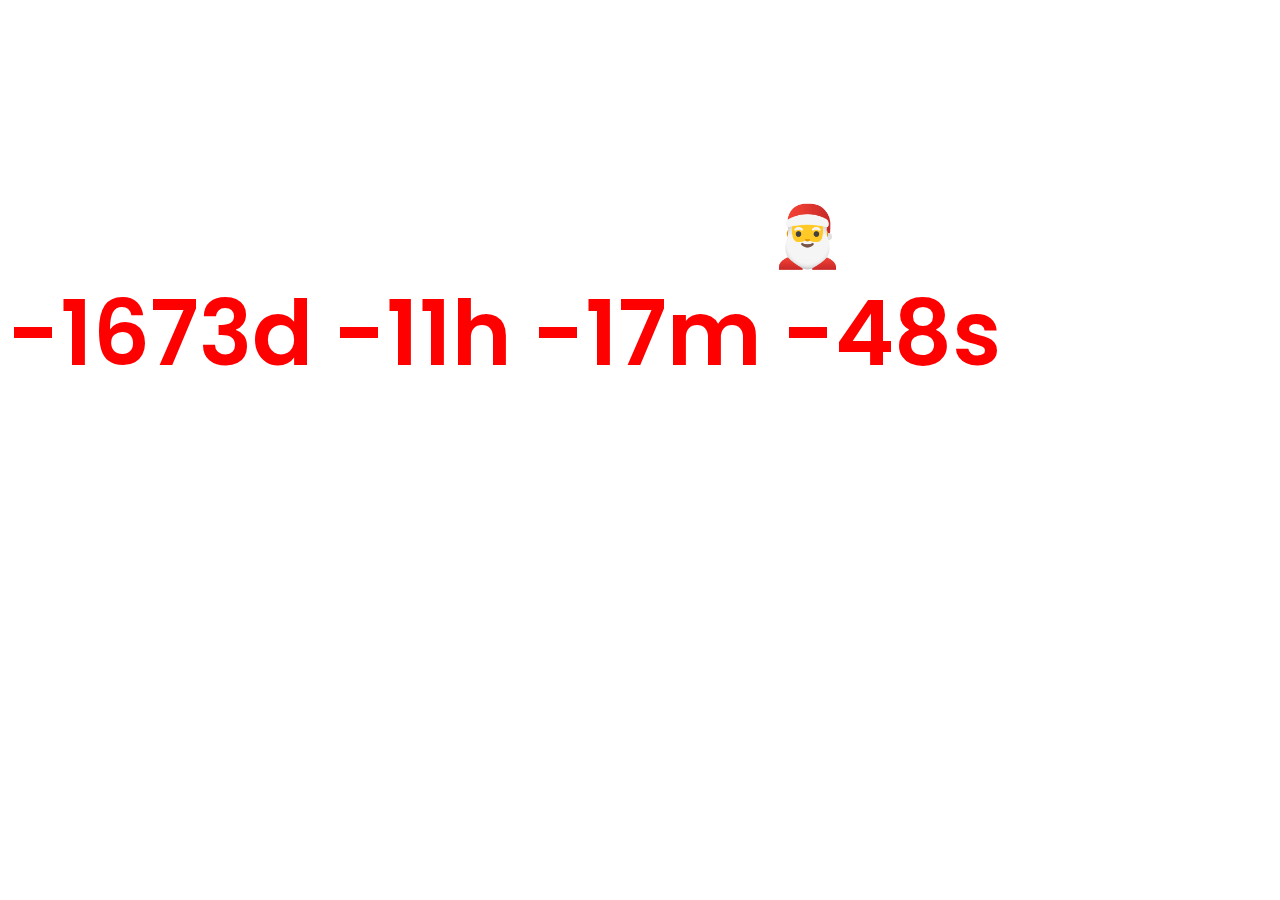
==== offline.html @ 6a1b08ad "Create offline.html" ====
<!DOCTYPE HTML>
<html>

<head>
	<title>Christmas Countdown</title>
	<meta name="viewport" content="width=device-width, initial-scale=1">
	<link rel="shortcut icon" href="resources/Favicon.ico">
  <link rel="preload" href="style.css" as="style">
  <link rel="stylesheet" href="style.css">
  <link rel="preload" href="snowflakes.css" as="style">
  <link rel="stylesheet" href="snowflakes.css">
</head>

<body>
	<script src="script.js">

	</script>
  <div>
	<div class="body">
	</div>
	</div>
	<br><br><br><br><br><br><br>
		<div class="christmas">
		  <h5 class="christmassection">
				CHRISTMAS COUNTDOWN <a href="https://www.youtube.com/watch?v=dQw4w9WgXcQ" style="text-decoration:none">🎅</a>
        <div class="snow">
    <p></p>
    <p></p>
    <p></p>
    <p></p>
    <p></p>
    <p></p>
    <p></p>
    <p></p>
    <p></p>
    <p></p>
    <p></p>
    <p></p>
    <p></p>
    <p></p>
    <p></p>
    <p></p>
    <p></p>
    <p></p>
    <p></p>
    <p></p>
    <p></p>
    <p></p>
    <p></p>
    <p></p>
    <p></p>
    <p></p>
    <p></p>
    <p></p>
    <p></p>
    <p></p>
    <p></p>
    <p></p>
    <p></p>
    <p></p>
    <p></p>
    <p></p>
    <p></p>
    <p></p>
    <p></p>
    <p></p>
    <p></p>
    <p></p>
    <p></p>
    <p></p>
    <p></p>
    <p></p>
    <p></p>
    <p></p>
    <p></p>
    <p></p>
    <p></p>
    <p></p>
    <p></p>
    <p></p>
    <p></p>
    <p></p>
    <p></p>
    <p></p>
    <p></p>
    <p></p>
    <p></p>
    <p></p>
    <p></p>
    <p></p>
    <p></p>
    <p></p>
    <p></p>
    <p></p>
    <p></p>
    <p></p>
    <p></p>
    <p></p>
    <p></p>
    <p></p>
    <p></p>
    <p></p>
    <p></p>
    <p></p>
    <p></p>
    <p></p>
    <p></p>
    <p></p>
    <p></p>
    <p></p>
    <p></p>
    <p></p>
    <p></p>
    <p></p>
    <p></p>
    <p></p>
    <p></p>
    <p></p>
    <p></p>
    <p></p>
    <p></p>
    <p></p>
    <p></p>
    <p></p>
    <p></p>
    <p></p>
</div>
			</h5>
      <h1 id="adays">Data calculating... Please wait</h1>
				<h1 id="ahours"></h1>
				<h1 id="amins"></h1>
				<h1 id="asecs"></h1>
				<h1 id="aend"></h1>
			</div>
		</div>
	</div>
</body>

</html>
---- style.css ----
@import url('https://fonts.googleapis.com/css2?family=Manrope:wght@600&display=swap');

@import url('https://fonts.googleapis.com/css2?family=Bebas+Neue&display=swap');

@import url('https://fonts.googleapis.com/css2?family=Poppins&display=swap');


/* Box styles */
.myBox {
border: none;
padding: 5px;
font-family: 'Manrope', sans-serif;
width: 200px;
height: 200px;
}

/* Scrollbar styles */
::-webkit-scrollbar {
width: 12px;
height: 12px;
}

::-webkit-scrollbar-track {
background: #44ad9600;
border-radius: 10px;
}

::-webkit-scrollbar-thumb {
border-radius: 10px;
background: #ccc;  
}

::-webkit-scrollbar-thumb:hover {
background: #999;  
}

favicon {
font-size: 20px;
}

p.title {
font-size: 50px;
text-align: left;
}

p.section, p.section2 {
font-size: 30px;
text-align: left;
}

div.body {
font-family: 'Manrope';
font-weight: 600;
}

p.title {
font-family: 'Manrope';
font-weight: 600;
}

favicon {
font-size: 20px;
}

h1 {
font-size: 90px;
display: inline;
vertical-align: text-middle;
text-align: center;
font-family: 'Poppins';
font-weight: 600;
}


h5.christmassection {
font-size: 60px;
text-align: left;
vertical-align: text-middle;
font-family: 'Manrope';
font-weight: 600;
}

div.christmas {
line-height: 0px;
}

br {
line-height: 50px;
}

html {
background: url(https://raw.githubusercontent.com/Jeve-Stobs/Christmas/master/resources/2021.PNG); 
background-repeat: no-repeat;
  background-size: 100%;
 overflow-y: hidden; /* Hide vertical scrollbar */
  overflow-x: hidden; /* Hide horizontal scrollbar */
}

@media screen and (max-width: 1100px) {
  div.christmas, h5.christmassection {
  	line-height: 45px;	
  }

h5.christmassection {
		font-size: 50px;
	}
	
}
h5 {
  color: white;
}

h1 {
color: red;
}
---- style.css ----
@import url('https://fonts.googleapis.com/css2?family=Manrope:wght@600&display=swap');

@import url('https://fonts.googleapis.com/css2?family=Bebas+Neue&display=swap');

@import url('https://fonts.googleapis.com/css2?family=Poppins&display=swap');


/* Box styles */
.myBox {
border: none;
padding: 5px;
font-family: 'Manrope', sans-serif;
width: 200px;
height: 200px;
}

/* Scrollbar styles */
::-webkit-scrollbar {
width: 12px;
height: 12px;
}

::-webkit-scrollbar-track {
background: #44ad9600;
border-radius: 10px;
}

::-webkit-scrollbar-thumb {
border-radius: 10px;
background: #ccc;  
}

::-webkit-scrollbar-thumb:hover {
background: #999;  
}

favicon {
font-size: 20px;
}

p.title {
font-size: 50px;
text-align: left;
}

p.section, p.section2 {
font-size: 30px;
text-align: left;
}

div.body {
font-family: 'Manrope';
font-weight: 600;
}

p.title {
font-family: 'Manrope';
font-weight: 600;
}

favicon {
font-size: 20px;
}

h1 {
font-size: 90px;
display: inline;
vertical-align: text-middle;
text-align: center;
font-family: 'Poppins';
font-weight: 600;
}


h5.christmassection {
font-size: 60px;
text-align: left;
vertical-align: text-middle;
font-family: 'Manrope';
font-weight: 600;
}

div.christmas {
line-height: 0px;
}

br {
line-height: 50px;
}

html {
background: url(https://raw.githubusercontent.com/Jeve-Stobs/Christmas/master/resources/2021.PNG); 
background-repeat: no-repeat;
  background-size: 100%;
 overflow-y: hidden; /* Hide vertical scrollbar */
  overflow-x: hidden; /* Hide horizontal scrollbar */
}

@media screen and (max-width: 1100px) {
  div.christmas, h5.christmassection {
  	line-height: 45px;	
  }

h5.christmassection {
		font-size: 50px;
	}
	
}
h5 {
  color: white;
}

h1 {
color: red;
}
---- snowflakes.css ----
.snow {
	position: fixed;
	overflow: hidden;
	height: 100%;
	width: 100%;
	top: 0;
	left: 0;
	right: 0;
	bottom: 0;
	margin: 0;
	padding: 0;
	color: #fff;
	pointer-events: none;
	-webkit-user-select: none;
	-moz-user-select: none;
	-ms-user-select: none;
	user-select: none;
	z-index: 999999
}

.snow p {
	text-shadow: 0 0 5px #08F;
	position: fixed;
	z-index: 999999;
	opacity: .95;
	margin: 0;
	padding: 0;
	pointer-events: none;
	top: -5%;
	-webkit-animation-iteration-count: infinite;
	animation-iteration-count: infinite;
	-webkit-animation-timing-function: ease-in-out, linear, linear;
	animation-timing-function: ease-in-out, linear, linear
}

.snow p:nth-child(3n+1):before {
	content: '❄'
}

.snow p:nth-child(3n+2):before {
	content: '❅'
}

.snow p:nth-child(3n+3):before {
	content: '❆'
}

.snow p:nth-child(4n+1) {
	font-size: 10px
}

.snow p:nth-child(4n+2) {
	font-size: 12px
}

.snow p:nth-child(4n+3) {
	font-size: 14px
}

.snow p:nth-child(4n+4) {
	font-size: 16px
}

@-webkit-keyframes fall {
	0% {
		top: -10%
	}
	100% {
		top: 110%
	}
}

@keyframes fall {
	0% {
		top: -10%
	}
	100% {
		top: 110%
	}
}

@-webkit-keyframes rot {
	0% {
		-webkit-transform: rotate(0deg);
		transform: rotate(0deg)
	}
	100% {
		-webkit-transform: rotate(60deg);
		transform: rotate(60deg)
	}
}

@keyframes rot {
	0% {
		-webkit-transform: rotate(0deg);
		transform: rotate(0deg)
	}
	100% {
		-webkit-transform: rotate(60deg);
		transform: rotate(60deg)
	}
}

@-webkit-keyframes rot_r {
	0% {
		-webkit-transform: rotate(0deg);
		transform: rotate(0deg)
	}
	100% {
		-webkit-transform: rotate(-60deg);
		transform: rotate(-60deg)
	}
}

@keyframes rot_r {
	0% {
		-webkit-transform: rotate(0deg);
		transform: rotate(0deg)
	}
	100% {
		-webkit-transform: rotate(-60deg);
		transform: rotate(-60deg)
	}
}

@-webkit-keyframes left_right1 {
	0% {
		margin-left: 0
	}
	50% {
		margin-left: 25px
	}
	100% {
		margin-left: 0
	}
}

@keyframes left_right1 {
	0% {
		margin-left: 0
	}
	50% {
		margin-left: 25px
	}
	100% {
		margin-left: 0
	}
}

@-webkit-keyframes left_right2 {
	0% {
		margin-left: 0
	}
	50% {
		margin-left: 20px
	}
	100% {
		margin-left: 0
	}
}

@keyframes left_right2 {
	0% {
		margin-left: 0
	}
	50% {
		margin-left: 20px
	}
	100% {
		margin-left: 0
	}
}

@-webkit-keyframes left_right3 {
	0% {
		margin-left: 0
	}
	50% {
		margin-left: 15px
	}
	100% {
		margin-left: 0
	}
}

@keyframes left_right3 {
	0% {
		margin-left: 0
	}
	50% {
		margin-left: 15px
	}
	100% {
		margin-left: 0
	}
}

@-webkit-keyframes left_right4 {
	0% {
		margin-left: 0
	}
	50% {
		margin-left: 10px
	}
	100% {
		margin-left: 0
	}
}

@keyframes left_right4 {
	0% {
		margin-left: 0
	}
	50% {
		margin-left: 10px
	}
	100% {
		margin-left: 0
	}
}

@-webkit-keyframes left_right5 {
	0% {
		margin-left: 0
	}
	50% {
		margin-left: 5px
	}
	100% {
		margin-left: 0
	}
}

@keyframes left_right5 {
	0% {
		margin-left: 0
	}
	50% {
		margin-left: 5px
	}
	100% {
		margin-left: 0
	}
}

.snow p:nth-child(10n+1) {
	-webkit-animation-name: left_right1, fall, rot_r;
	animation-name: left_right1, fall, rot_r
}

.snow p:nth-child(10n+2) {
	-webkit-animation-name: left_right2, fall, rot_r;
	animation-name: left_right2, fall, rot_r
}

.snow p:nth-child(10n+3) {
	-webkit-animation-name: left_right3, fall, rot;
	animation-name: left_right3, fall, rot
}

.snow p:nth-child(10n+4) {
	-webkit-animation-name: left_right4, fall, rot_r;
	animation-name: left_right4, fall, rot_r
}

.snow p:nth-child(10n+5) {
	-webkit-animation-name: left_right5, fall, rot;
	animation-name: left_right5, fall, rot
}

.snow p:nth-child(10n+6) {
	-webkit-animation-name: left_right1, fall, rot;
	animation-name: left_right1, fall, rot
}

.snow p:nth-child(10n+7) {
	-webkit-animation-name: left_right2, fall, rot;
	animation-name: left_right2, fall, rot
}

.snow p:nth-child(10n+8) {
	-webkit-animation-name: left_right3, fall, rot_r;
	animation-name: left_right3, fall, rot_r
}

.snow p:nth-child(10n+9) {
	-webkit-animation-name: left_right4, fall, rot;
	animation-name: left_right4, fall, rot
}

.snow p:nth-child(10n+10) {
	-webkit-animation-name: left_right5, fall, rot_r;
	animation-name: left_right5, fall, rot_r
}

.snow p:nth-child(14n+1) {
	-webkit-animation-duration: 3000ms, 9500ms, 950ms;
	animation-duration: 3000ms, 9500ms, 950ms
}

.snow p:nth-child(14n+2) {
	-webkit-animation-duration: 3250ms, 9000ms, 1150ms;
	animation-duration: 3250ms, 9000ms, 1150ms
}

.snow p:nth-child(14n+3) {
	-webkit-animation-duration: 3500ms, 9750ms, 1000ms;
	animation-duration: 3500ms, 9750ms, 1000ms
}

.snow p:nth-child(14n+4) {
	-webkit-animation-duration: 3750ms, 9250ms, 850ms;
	animation-duration: 3750ms, 9250ms, 850ms
}

.snow p:nth-child(14n+5) {
	-webkit-animation-duration: 4000ms, 10500ms, 1050ms;
	animation-duration: 4000ms, 10500ms, 1050ms
}

.snow p:nth-child(14n+6) {
	-webkit-animation-duration: 4500ms, 10000ms, 900ms;
	animation-duration: 4500ms, 10000ms, 900ms
}

.snow p:nth-child(14n+7) {
	-webkit-animation-duration: 5000ms, 10250ms, 1100ms;
	animation-duration: 5000ms, 10250ms, 1100ms
}

.snow p:nth-child(14n+8) {
	-webkit-animation-duration: 3000ms, 9500ms, 900ms;
	animation-duration: 3000ms, 9500ms, 900ms
}

.snow p:nth-child(14n+9) {
	-webkit-animation-duration: 3250ms, 9000ms, 1100ms;
	animation-duration: 3250ms, 9000ms, 1100ms
}

.snow p:nth-child(14n+10) {
	-webkit-animation-duration: 3500ms, 9750ms, 1000ms;
	animation-duration: 3500ms, 9750ms, 1000ms
}

.snow p:nth-child(14n+11) {
	-webkit-animation-duration: 3750ms, 9250ms, 850ms;
	animation-duration: 3750ms, 9250ms, 850ms
}

.snow p:nth-child(14n+12) {
	-webkit-animation-duration: 4000ms, 10500ms, 1050ms;
	animation-duration: 4000ms, 10500ms, 1050ms
}

.snow p:nth-child(14n+13) {
	-webkit-animation-duration: 4500ms, 10000ms, 950ms;
	animation-duration: 4500ms, 10000ms, 950ms
}

.snow p:nth-child(14n+14) {
	-webkit-animation-duration: 5000ms, 10250ms, 1150ms;
	animation-duration: 5000ms, 10250ms, 1150ms
}

.snow p:nth-child(100n+1) {
	left: 0
}

.snow p:nth-child(100n+2) {
	left: 4%
}

.snow p:nth-child(100n+3) {
	left: 8%
}

.snow p:nth-child(100n+4) {
	left: 12%
}

.snow p:nth-child(100n+5) {
	left: 16%
}

.snow p:nth-child(100n+6) {
	left: 20%
}

.snow p:nth-child(100n+7) {
	left: 24%
}

.snow p:nth-child(100n+8) {
	left: 28%
}

.snow p:nth-child(100n+9) {
	left: 32%
}

.snow p:nth-child(100n+10) {
	left: 36%
}

.snow p:nth-child(100n+11) {
	left: 40%
}

.snow p:nth-child(100n+12) {
	left: 44%
}

.snow p:nth-child(100n+13) {
	left: 48%
}

.snow p:nth-child(100n+14) {
	left: 52%
}

.snow p:nth-child(100n+15) {
	left: 56%
}

.snow p:nth-child(100n+16) {
	left: 60%
}

.snow p:nth-child(100n+17) {
	left: 64%
}

.snow p:nth-child(100n+18) {
	left: 68%
}

.snow p:nth-child(100n+19) {
	left: 72%
}

.snow p:nth-child(100n+20) {
	left: 76%
}

.snow p:nth-child(100n+21) {
	left: 80%
}

.snow p:nth-child(100n+22) {
	left: 84%
}

.snow p:nth-child(100n+23) {
	left: 88%
}

.snow p:nth-child(100n+24) {
	left: 92%
}

.snow p:nth-child(100n+25) {
	left: 96%
}

.snow p:nth-child(100n+26) {
	left: 100%
}

.snow p:nth-child(100n+27) {
	left: 2%
}

.snow p:nth-child(100n+28) {
	left: 6%
}

.snow p:nth-child(100n+29) {
	left: 10%
}

.snow p:nth-child(100n+30) {
	left: 14%
}

.snow p:nth-child(100n+31) {
	left: 18%
}

.snow p:nth-child(100n+32) {
	left: 22%
}

.snow p:nth-child(100n+33) {
	left: 26%
}

.snow p:nth-child(100n+34) {
	left: 30%
}

.snow p:nth-child(100n+35) {
	left: 34%
}

.snow p:nth-child(100n+36) {
	left: 38%
}

.snow p:nth-child(100n+37) {
	left: 42%
}

.snow p:nth-child(100n+38) {
	left: 46%
}

.snow p:nth-child(100n+39) {
	left: 50%
}

.snow p:nth-child(100n+40) {
	left: 54%
}

.snow p:nth-child(100n+41) {
	left: 58%
}

.snow p:nth-child(100n+42) {
	left: 62%
}

.snow p:nth-child(100n+43) {
	left: 66%
}

.snow p:nth-child(100n+44) {
	left: 74%
}

.snow p:nth-child(100n+45) {
	left: 78%
}

.snow p:nth-child(100n+46) {
	left: 82%
}

.snow p:nth-child(100n+47) {
	left: 86%
}

.snow p:nth-child(100n+48) {
	left: 90%
}

.snow p:nth-child(100n+49) {
	left: 94%
}

.snow p:nth-child(100n+50) {
	left: 98%
}

.snow p:nth-child(100n+51) {
	left: 1%
}

.snow p:nth-child(100n+52) {
	left: 5%
}

.snow p:nth-child(100n+53) {
	left: 9%
}

.snow p:nth-child(100n+54) {
	left: 13%
}

.snow p:nth-child(100n+55) {
	left: 17%
}

.snow p:nth-child(100n+56) {
	left: 21%
}

.snow p:nth-child(100n+57) {
	left: 25%
}

.snow p:nth-child(100n+58) {
	left: 29%
}

.snow p:nth-child(100n+59) {
	left: 33%
}

.snow p:nth-child(100n+60) {
	left: 37%
}

.snow p:nth-child(100n+61) {
	left: 41%
}

.snow p:nth-child(100n+62) {
	left: 45%
}

.snow p:nth-child(100n+63) {
	left: 49%
}

.snow p:nth-child(100n+64) {
	left: 53%
}

.snow p:nth-child(100n+65) {
	left: 57%
}

.snow p:nth-child(100n+66) {
	left: 61%
}

.snow p:nth-child(100n+67) {
	left: 65%
}

.snow p:nth-child(100n+68) {
	left: 69%
}

.snow p:nth-child(100n+69) {
	left: 73%
}

.snow p:nth-child(100n+70) {
	left: 77%
}

.snow p:nth-child(100n+71) {
	left: 81%
}

.snow p:nth-child(100n+72) {
	left: 85%
}

.snow p:nth-child(100n+73) {
	left: 89%
}

.snow p:nth-child(100n+74) {
	left: 93%
}

.snow p:nth-child(100n+75) {
	left: 97%
}

.snow p:nth-child(100n+76) {
	left: 3%
}

.snow p:nth-child(100n+77) {
	left: 7%
}

.snow p:nth-child(100n+78) {
	left: 11%
}

.snow p:nth-child(100n+79) {
	left: 15%
}

.snow p:nth-child(100n+80) {
	left: 19%
}

.snow p:nth-child(100n+81) {
	left: 23%
}

.snow p:nth-child(100n+82) {
	left: 27%
}

.snow p:nth-child(100n+83) {
	left: 31%
}

.snow p:nth-child(100n+84) {
	left: 34%
}

.snow p:nth-child(100n+85) {
	left: 37%
}

.snow p:nth-child(100n+86) {
	left: 41%
}

.snow p:nth-child(100n+87) {
	left: 45%
}

.snow p:nth-child(100n+88) {
	left: 49%
}

.snow p:nth-child(100n+89) {
	left: 53%
}

.snow p:nth-child(100n+90) {
	left: 57%
}

.snow p:nth-child(100n+91) {
	left: 61%
}

.snow p:nth-child(100n+92) {
	left: 65%
}

.snow p:nth-child(100n+93) {
	left: 69%
}

.snow p:nth-child(100n+94) {
	left: 73%
}

.snow p:nth-child(100n+95) {
	left: 77%
}

.snow p:nth-child(100n+96) {
	left: 81%
}

.snow p:nth-child(100n+97) {
	left: 85%
}

.snow p:nth-child(100n+98) {
	left: 89%
}

.snow p:nth-child(100n+99) {
	left: 93%
}

.snow p:nth-child(100n+100) {
	left: 97%
}

.snow p:nth-child(16n+15) {
	-webkit-animation-delay: 0;
	animation-delay: 0
}

.snow p:nth-child(16n+14) {
	-webkit-animation-delay: -531ms;
	animation-delay: -531ms
}

.snow p:nth-child(16n+9) {
	-webkit-animation-delay: -1063ms;
	animation-delay: -1063ms
}

.snow p:nth-child(16n+8) {
	-webkit-animation-delay: -1594ms;
	animation-delay: -1594ms
}

.snow p:nth-child(16n+10) {
	-webkit-animation-delay: -2125ms;
	animation-delay: -2125ms
}

.snow p:nth-child(16n+1) {
	-webkit-animation-delay: -2656ms;
	animation-delay: -2656ms
}

.snow p:nth-child(16n+13) {
	-webkit-animation-delay: -3188ms;
	animation-delay: -3188ms
}

.snow p:nth-child(16n+11) {
	-webkit-animation-delay: -3719ms;
	animation-delay: -3719ms
}

.snow p:nth-child(16n+3) {
	-webkit-animation-delay: -4000ms;
	animation-delay: -4000ms
}

.snow p:nth-child(16n+4) {
	-webkit-animation-delay: -4531ms;
	animation-delay: -4531ms
}

.snow p:nth-child(16n+2) {
	-webkit-animation-delay: -5063ms;
	animation-delay: -5063ms
}

.snow p:nth-child(16n+7) {
	-webkit-animation-delay: -5594ms;
	animation-delay: -5594ms
}

.snow p:nth-child(16n+12) {
	-webkit-animation-delay: -6125ms;
	animation-delay: -6125ms
}

.snow p:nth-child(16n+16) {
	-webkit-animation-delay: -6656ms;
	animation-delay: -6656ms
}

.snow p:nth-child(16n+6) {
	-webkit-animation-delay: -7188ms;
	animation-delay: -7188ms
}

.snow p:nth-child(16n+5) {
	-webkit-animation-delay: -7719ms;
	animation-delay: -7719ms
}
---- snowflakes.css ----
.snow {
	position: fixed;
	overflow: hidden;
	height: 100%;
	width: 100%;
	top: 0;
	left: 0;
	right: 0;
	bottom: 0;
	margin: 0;
	padding: 0;
	color: #fff;
	pointer-events: none;
	-webkit-user-select: none;
	-moz-user-select: none;
	-ms-user-select: none;
	user-select: none;
	z-index: 999999
}

.snow p {
	text-shadow: 0 0 5px #08F;
	position: fixed;
	z-index: 999999;
	opacity: .95;
	margin: 0;
	padding: 0;
	pointer-events: none;
	top: -5%;
	-webkit-animation-iteration-count: infinite;
	animation-iteration-count: infinite;
	-webkit-animation-timing-function: ease-in-out, linear, linear;
	animation-timing-function: ease-in-out, linear, linear
}

.snow p:nth-child(3n+1):before {
	content: '❄'
}

.snow p:nth-child(3n+2):before {
	content: '❅'
}

.snow p:nth-child(3n+3):before {
	content: '❆'
}

.snow p:nth-child(4n+1) {
	font-size: 10px
}

.snow p:nth-child(4n+2) {
	font-size: 12px
}

.snow p:nth-child(4n+3) {
	font-size: 14px
}

.snow p:nth-child(4n+4) {
	font-size: 16px
}

@-webkit-keyframes fall {
	0% {
		top: -10%
	}
	100% {
		top: 110%
	}
}

@keyframes fall {
	0% {
		top: -10%
	}
	100% {
		top: 110%
	}
}

@-webkit-keyframes rot {
	0% {
		-webkit-transform: rotate(0deg);
		transform: rotate(0deg)
	}
	100% {
		-webkit-transform: rotate(60deg);
		transform: rotate(60deg)
	}
}

@keyframes rot {
	0% {
		-webkit-transform: rotate(0deg);
		transform: rotate(0deg)
	}
	100% {
		-webkit-transform: rotate(60deg);
		transform: rotate(60deg)
	}
}

@-webkit-keyframes rot_r {
	0% {
		-webkit-transform: rotate(0deg);
		transform: rotate(0deg)
	}
	100% {
		-webkit-transform: rotate(-60deg);
		transform: rotate(-60deg)
	}
}

@keyframes rot_r {
	0% {
		-webkit-transform: rotate(0deg);
		transform: rotate(0deg)
	}
	100% {
		-webkit-transform: rotate(-60deg);
		transform: rotate(-60deg)
	}
}

@-webkit-keyframes left_right1 {
	0% {
		margin-left: 0
	}
	50% {
		margin-left: 25px
	}
	100% {
		margin-left: 0
	}
}

@keyframes left_right1 {
	0% {
		margin-left: 0
	}
	50% {
		margin-left: 25px
	}
	100% {
		margin-left: 0
	}
}

@-webkit-keyframes left_right2 {
	0% {
		margin-left: 0
	}
	50% {
		margin-left: 20px
	}
	100% {
		margin-left: 0
	}
}

@keyframes left_right2 {
	0% {
		margin-left: 0
	}
	50% {
		margin-left: 20px
	}
	100% {
		margin-left: 0
	}
}

@-webkit-keyframes left_right3 {
	0% {
		margin-left: 0
	}
	50% {
		margin-left: 15px
	}
	100% {
		margin-left: 0
	}
}

@keyframes left_right3 {
	0% {
		margin-left: 0
	}
	50% {
		margin-left: 15px
	}
	100% {
		margin-left: 0
	}
}

@-webkit-keyframes left_right4 {
	0% {
		margin-left: 0
	}
	50% {
		margin-left: 10px
	}
	100% {
		margin-left: 0
	}
}

@keyframes left_right4 {
	0% {
		margin-left: 0
	}
	50% {
		margin-left: 10px
	}
	100% {
		margin-left: 0
	}
}

@-webkit-keyframes left_right5 {
	0% {
		margin-left: 0
	}
	50% {
		margin-left: 5px
	}
	100% {
		margin-left: 0
	}
}

@keyframes left_right5 {
	0% {
		margin-left: 0
	}
	50% {
		margin-left: 5px
	}
	100% {
		margin-left: 0
	}
}

.snow p:nth-child(10n+1) {
	-webkit-animation-name: left_right1, fall, rot_r;
	animation-name: left_right1, fall, rot_r
}

.snow p:nth-child(10n+2) {
	-webkit-animation-name: left_right2, fall, rot_r;
	animation-name: left_right2, fall, rot_r
}

.snow p:nth-child(10n+3) {
	-webkit-animation-name: left_right3, fall, rot;
	animation-name: left_right3, fall, rot
}

.snow p:nth-child(10n+4) {
	-webkit-animation-name: left_right4, fall, rot_r;
	animation-name: left_right4, fall, rot_r
}

.snow p:nth-child(10n+5) {
	-webkit-animation-name: left_right5, fall, rot;
	animation-name: left_right5, fall, rot
}

.snow p:nth-child(10n+6) {
	-webkit-animation-name: left_right1, fall, rot;
	animation-name: left_right1, fall, rot
}

.snow p:nth-child(10n+7) {
	-webkit-animation-name: left_right2, fall, rot;
	animation-name: left_right2, fall, rot
}

.snow p:nth-child(10n+8) {
	-webkit-animation-name: left_right3, fall, rot_r;
	animation-name: left_right3, fall, rot_r
}

.snow p:nth-child(10n+9) {
	-webkit-animation-name: left_right4, fall, rot;
	animation-name: left_right4, fall, rot
}

.snow p:nth-child(10n+10) {
	-webkit-animation-name: left_right5, fall, rot_r;
	animation-name: left_right5, fall, rot_r
}

.snow p:nth-child(14n+1) {
	-webkit-animation-duration: 3000ms, 9500ms, 950ms;
	animation-duration: 3000ms, 9500ms, 950ms
}

.snow p:nth-child(14n+2) {
	-webkit-animation-duration: 3250ms, 9000ms, 1150ms;
	animation-duration: 3250ms, 9000ms, 1150ms
}

.snow p:nth-child(14n+3) {
	-webkit-animation-duration: 3500ms, 9750ms, 1000ms;
	animation-duration: 3500ms, 9750ms, 1000ms
}

.snow p:nth-child(14n+4) {
	-webkit-animation-duration: 3750ms, 9250ms, 850ms;
	animation-duration: 3750ms, 9250ms, 850ms
}

.snow p:nth-child(14n+5) {
	-webkit-animation-duration: 4000ms, 10500ms, 1050ms;
	animation-duration: 4000ms, 10500ms, 1050ms
}

.snow p:nth-child(14n+6) {
	-webkit-animation-duration: 4500ms, 10000ms, 900ms;
	animation-duration: 4500ms, 10000ms, 900ms
}

.snow p:nth-child(14n+7) {
	-webkit-animation-duration: 5000ms, 10250ms, 1100ms;
	animation-duration: 5000ms, 10250ms, 1100ms
}

.snow p:nth-child(14n+8) {
	-webkit-animation-duration: 3000ms, 9500ms, 900ms;
	animation-duration: 3000ms, 9500ms, 900ms
}

.snow p:nth-child(14n+9) {
	-webkit-animation-duration: 3250ms, 9000ms, 1100ms;
	animation-duration: 3250ms, 9000ms, 1100ms
}

.snow p:nth-child(14n+10) {
	-webkit-animation-duration: 3500ms, 9750ms, 1000ms;
	animation-duration: 3500ms, 9750ms, 1000ms
}

.snow p:nth-child(14n+11) {
	-webkit-animation-duration: 3750ms, 9250ms, 850ms;
	animation-duration: 3750ms, 9250ms, 850ms
}

.snow p:nth-child(14n+12) {
	-webkit-animation-duration: 4000ms, 10500ms, 1050ms;
	animation-duration: 4000ms, 10500ms, 1050ms
}

.snow p:nth-child(14n+13) {
	-webkit-animation-duration: 4500ms, 10000ms, 950ms;
	animation-duration: 4500ms, 10000ms, 950ms
}

.snow p:nth-child(14n+14) {
	-webkit-animation-duration: 5000ms, 10250ms, 1150ms;
	animation-duration: 5000ms, 10250ms, 1150ms
}

.snow p:nth-child(100n+1) {
	left: 0
}

.snow p:nth-child(100n+2) {
	left: 4%
}

.snow p:nth-child(100n+3) {
	left: 8%
}

.snow p:nth-child(100n+4) {
	left: 12%
}

.snow p:nth-child(100n+5) {
	left: 16%
}

.snow p:nth-child(100n+6) {
	left: 20%
}

.snow p:nth-child(100n+7) {
	left: 24%
}

.snow p:nth-child(100n+8) {
	left: 28%
}

.snow p:nth-child(100n+9) {
	left: 32%
}

.snow p:nth-child(100n+10) {
	left: 36%
}

.snow p:nth-child(100n+11) {
	left: 40%
}

.snow p:nth-child(100n+12) {
	left: 44%
}

.snow p:nth-child(100n+13) {
	left: 48%
}

.snow p:nth-child(100n+14) {
	left: 52%
}

.snow p:nth-child(100n+15) {
	left: 56%
}

.snow p:nth-child(100n+16) {
	left: 60%
}

.snow p:nth-child(100n+17) {
	left: 64%
}

.snow p:nth-child(100n+18) {
	left: 68%
}

.snow p:nth-child(100n+19) {
	left: 72%
}

.snow p:nth-child(100n+20) {
	left: 76%
}

.snow p:nth-child(100n+21) {
	left: 80%
}

.snow p:nth-child(100n+22) {
	left: 84%
}

.snow p:nth-child(100n+23) {
	left: 88%
}

.snow p:nth-child(100n+24) {
	left: 92%
}

.snow p:nth-child(100n+25) {
	left: 96%
}

.snow p:nth-child(100n+26) {
	left: 100%
}

.snow p:nth-child(100n+27) {
	left: 2%
}

.snow p:nth-child(100n+28) {
	left: 6%
}

.snow p:nth-child(100n+29) {
	left: 10%
}

.snow p:nth-child(100n+30) {
	left: 14%
}

.snow p:nth-child(100n+31) {
	left: 18%
}

.snow p:nth-child(100n+32) {
	left: 22%
}

.snow p:nth-child(100n+33) {
	left: 26%
}

.snow p:nth-child(100n+34) {
	left: 30%
}

.snow p:nth-child(100n+35) {
	left: 34%
}

.snow p:nth-child(100n+36) {
	left: 38%
}

.snow p:nth-child(100n+37) {
	left: 42%
}

.snow p:nth-child(100n+38) {
	left: 46%
}

.snow p:nth-child(100n+39) {
	left: 50%
}

.snow p:nth-child(100n+40) {
	left: 54%
}

.snow p:nth-child(100n+41) {
	left: 58%
}

.snow p:nth-child(100n+42) {
	left: 62%
}

.snow p:nth-child(100n+43) {
	left: 66%
}

.snow p:nth-child(100n+44) {
	left: 74%
}

.snow p:nth-child(100n+45) {
	left: 78%
}

.snow p:nth-child(100n+46) {
	left: 82%
}

.snow p:nth-child(100n+47) {
	left: 86%
}

.snow p:nth-child(100n+48) {
	left: 90%
}

.snow p:nth-child(100n+49) {
	left: 94%
}

.snow p:nth-child(100n+50) {
	left: 98%
}

.snow p:nth-child(100n+51) {
	left: 1%
}

.snow p:nth-child(100n+52) {
	left: 5%
}

.snow p:nth-child(100n+53) {
	left: 9%
}

.snow p:nth-child(100n+54) {
	left: 13%
}

.snow p:nth-child(100n+55) {
	left: 17%
}

.snow p:nth-child(100n+56) {
	left: 21%
}

.snow p:nth-child(100n+57) {
	left: 25%
}

.snow p:nth-child(100n+58) {
	left: 29%
}

.snow p:nth-child(100n+59) {
	left: 33%
}

.snow p:nth-child(100n+60) {
	left: 37%
}

.snow p:nth-child(100n+61) {
	left: 41%
}

.snow p:nth-child(100n+62) {
	left: 45%
}

.snow p:nth-child(100n+63) {
	left: 49%
}

.snow p:nth-child(100n+64) {
	left: 53%
}

.snow p:nth-child(100n+65) {
	left: 57%
}

.snow p:nth-child(100n+66) {
	left: 61%
}

.snow p:nth-child(100n+67) {
	left: 65%
}

.snow p:nth-child(100n+68) {
	left: 69%
}

.snow p:nth-child(100n+69) {
	left: 73%
}

.snow p:nth-child(100n+70) {
	left: 77%
}

.snow p:nth-child(100n+71) {
	left: 81%
}

.snow p:nth-child(100n+72) {
	left: 85%
}

.snow p:nth-child(100n+73) {
	left: 89%
}

.snow p:nth-child(100n+74) {
	left: 93%
}

.snow p:nth-child(100n+75) {
	left: 97%
}

.snow p:nth-child(100n+76) {
	left: 3%
}

.snow p:nth-child(100n+77) {
	left: 7%
}

.snow p:nth-child(100n+78) {
	left: 11%
}

.snow p:nth-child(100n+79) {
	left: 15%
}

.snow p:nth-child(100n+80) {
	left: 19%
}

.snow p:nth-child(100n+81) {
	left: 23%
}

.snow p:nth-child(100n+82) {
	left: 27%
}

.snow p:nth-child(100n+83) {
	left: 31%
}

.snow p:nth-child(100n+84) {
	left: 34%
}

.snow p:nth-child(100n+85) {
	left: 37%
}

.snow p:nth-child(100n+86) {
	left: 41%
}

.snow p:nth-child(100n+87) {
	left: 45%
}

.snow p:nth-child(100n+88) {
	left: 49%
}

.snow p:nth-child(100n+89) {
	left: 53%
}

.snow p:nth-child(100n+90) {
	left: 57%
}

.snow p:nth-child(100n+91) {
	left: 61%
}

.snow p:nth-child(100n+92) {
	left: 65%
}

.snow p:nth-child(100n+93) {
	left: 69%
}

.snow p:nth-child(100n+94) {
	left: 73%
}

.snow p:nth-child(100n+95) {
	left: 77%
}

.snow p:nth-child(100n+96) {
	left: 81%
}

.snow p:nth-child(100n+97) {
	left: 85%
}

.snow p:nth-child(100n+98) {
	left: 89%
}

.snow p:nth-child(100n+99) {
	left: 93%
}

.snow p:nth-child(100n+100) {
	left: 97%
}

.snow p:nth-child(16n+15) {
	-webkit-animation-delay: 0;
	animation-delay: 0
}

.snow p:nth-child(16n+14) {
	-webkit-animation-delay: -531ms;
	animation-delay: -531ms
}

.snow p:nth-child(16n+9) {
	-webkit-animation-delay: -1063ms;
	animation-delay: -1063ms
}

.snow p:nth-child(16n+8) {
	-webkit-animation-delay: -1594ms;
	animation-delay: -1594ms
}

.snow p:nth-child(16n+10) {
	-webkit-animation-delay: -2125ms;
	animation-delay: -2125ms
}

.snow p:nth-child(16n+1) {
	-webkit-animation-delay: -2656ms;
	animation-delay: -2656ms
}

.snow p:nth-child(16n+13) {
	-webkit-animation-delay: -3188ms;
	animation-delay: -3188ms
}

.snow p:nth-child(16n+11) {
	-webkit-animation-delay: -3719ms;
	animation-delay: -3719ms
}

.snow p:nth-child(16n+3) {
	-webkit-animation-delay: -4000ms;
	animation-delay: -4000ms
}

.snow p:nth-child(16n+4) {
	-webkit-animation-delay: -4531ms;
	animation-delay: -4531ms
}

.snow p:nth-child(16n+2) {
	-webkit-animation-delay: -5063ms;
	animation-delay: -5063ms
}

.snow p:nth-child(16n+7) {
	-webkit-animation-delay: -5594ms;
	animation-delay: -5594ms
}

.snow p:nth-child(16n+12) {
	-webkit-animation-delay: -6125ms;
	animation-delay: -6125ms
}

.snow p:nth-child(16n+16) {
	-webkit-animation-delay: -6656ms;
	animation-delay: -6656ms
}

.snow p:nth-child(16n+6) {
	-webkit-animation-delay: -7188ms;
	animation-delay: -7188ms
}

.snow p:nth-child(16n+5) {
	-webkit-animation-delay: -7719ms;
	animation-delay: -7719ms
}
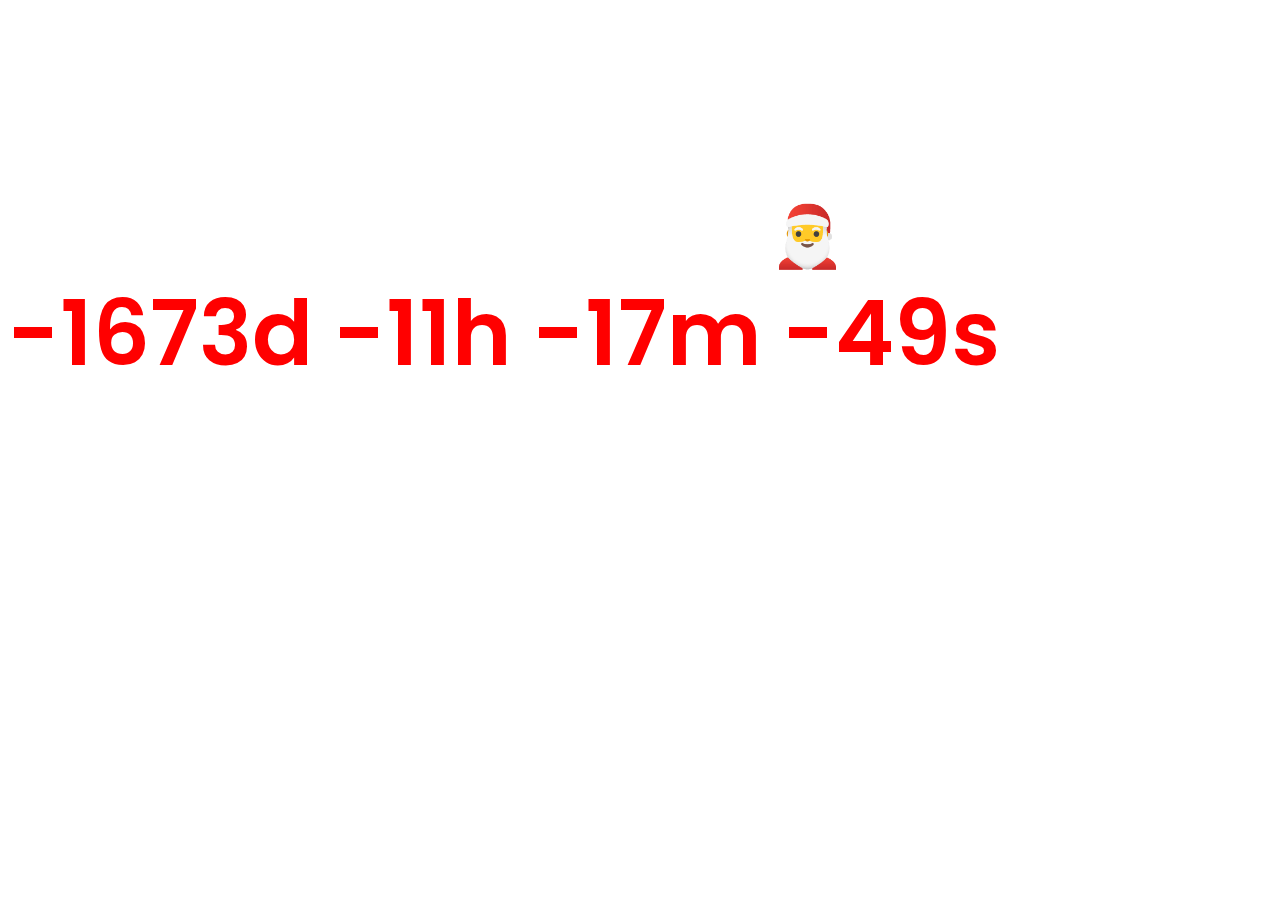
==== commit e343de8e: "Update offline.html" ====
--- a/offline.html
+++ b/offline.html
@@ -135,5 +135,9 @@
 		</div>
 	</div>
 </body>
-
+<script>
+			if ("serviceWorker" in navigator) {
+				navigator.serviceWorker.register("sw.js");
+			}
+		</script>
 </html>
